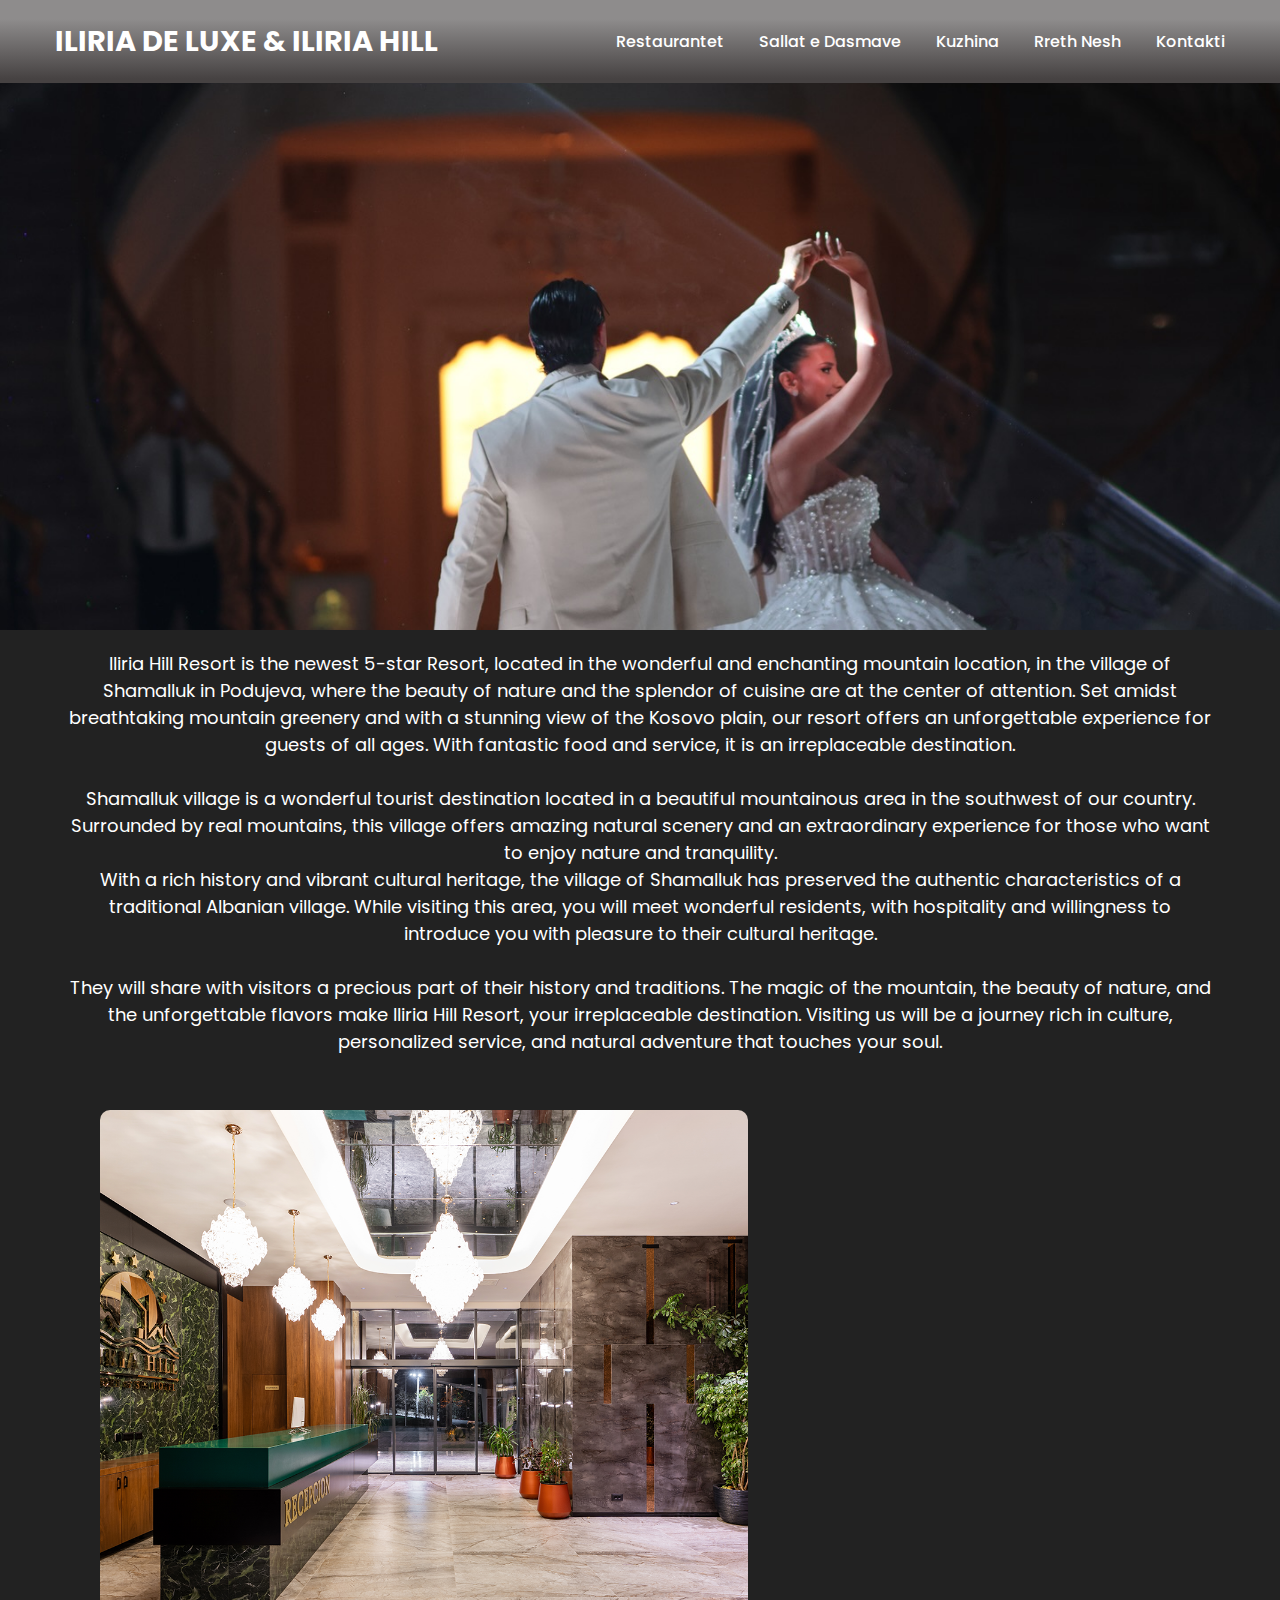
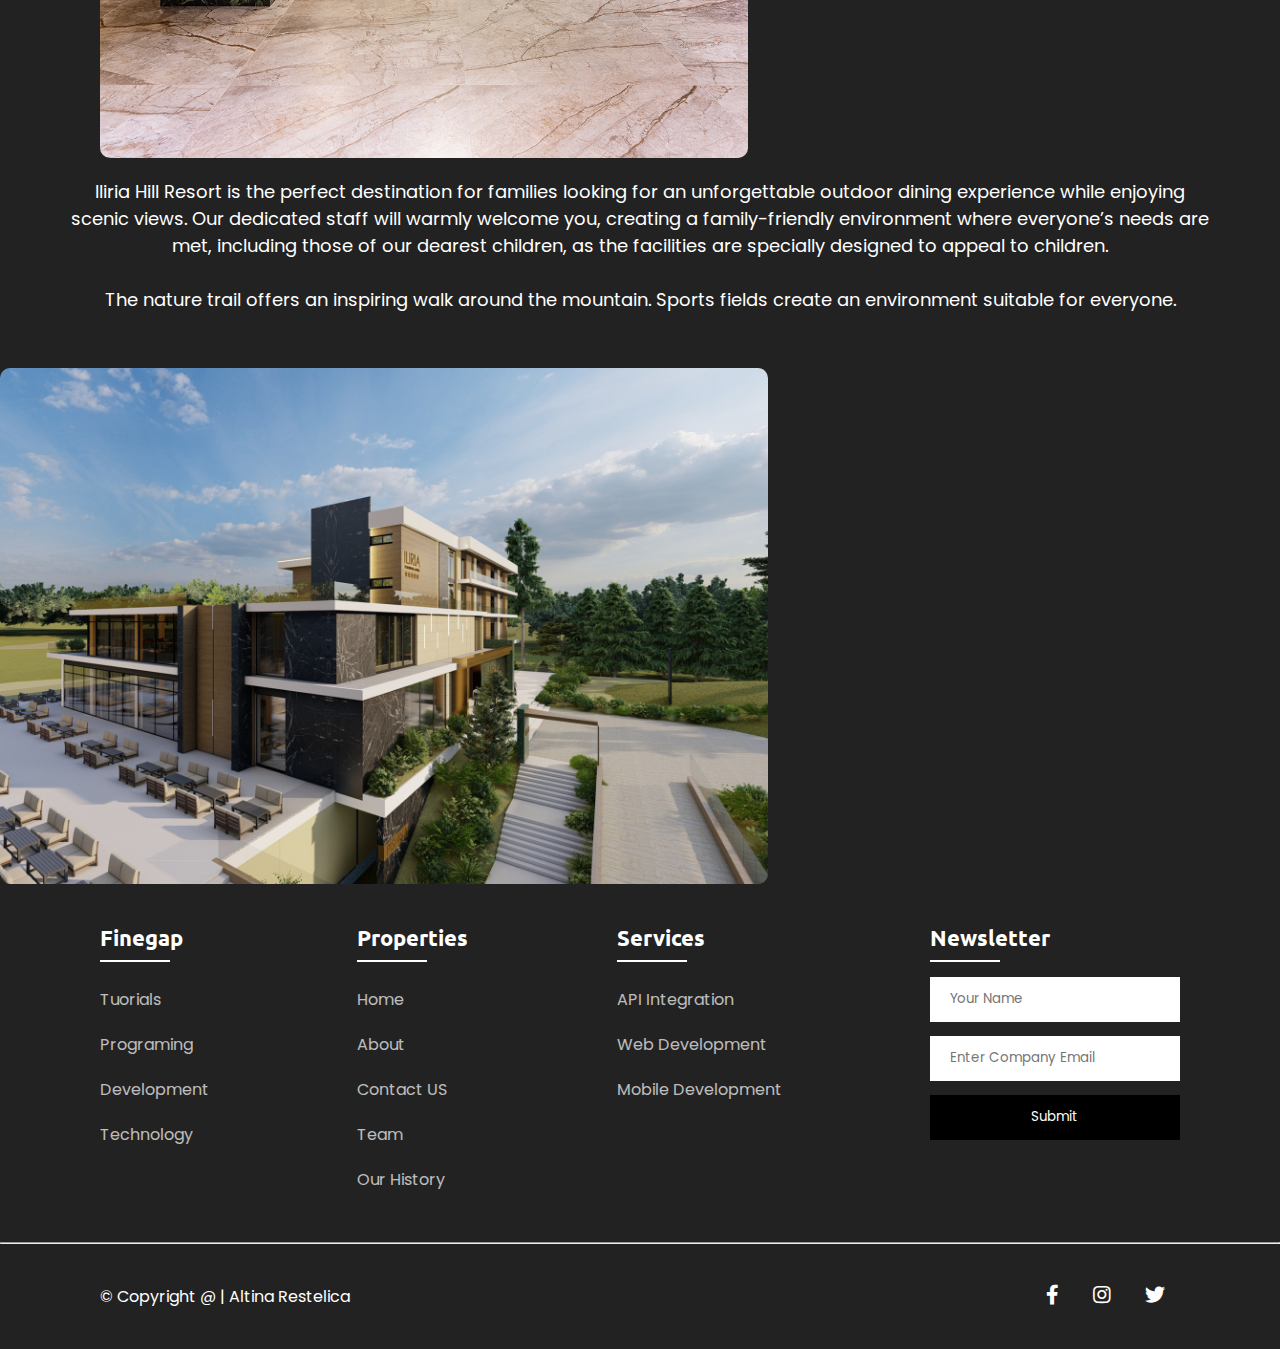
==== Page/about.html @ e85307b4 "first commit" ====
<!DOCTYPE html>
<html lang="en">
<head>
    <meta charset="UTF-8">
    <meta name="viewport" content="width=device-width, initial-scale=1.0">
    <link rel="stylesheet" href="../Css/about.css" />
    <link rel="stylesheet" href="https://cdnjs.cloudflare.com/ajax/libs/font-awesome/5.14.0/css/all.min.css">
    <title>ILIRIA DE LUXE & ILIRIA HILL</title>
    <link rel="icon" type="image/x-icon" href="../img/profile.jpg">
</head>
<body>

    <header class="header">
        <nav class="navbar">
          <h2 class="logo"><a href="../Page/index.html">ILIRIA DE LUXE & ILIRIA HILL</a></h2>
          <input type="checkbox" id="menu-toggle" />
          <label for="menu-toggle" id="hamburger-btn">
            <svg xmlns="http://www.w3.org/2000/svg" height="24" viewBox="0 0 24 24" width="24">
              <path d="M3 12h18M3 6h18M3 18h18" stroke="currentColor" stroke-width="2" stroke-linecap="round"/>
            </svg>
          </label>
          <ul class="links">
            <li><a href="../Page/iliria.html">Restaurantet</a></li>
            <li><a href="../Page/sallat.html">Sallat e Dasmave</a></li>
            <li><a href="../Page/kuzhina.html">Kuzhina</a></li>
            <li><a href="../Page/about.html">Rreth Nesh</a></li>
            <li><a href="../Page/kontakti.html">Kontakti</a></li>
          </ul>
        </nav>
    </header>

    <section class="home" id="home">

        <!-- <div class="content">
            <h3>Rreth Nesh</h3>
        </div> -->
    </section>

    <div class="heading">
        <p>Iliria Hill Resort is the newest 5-star Resort, located in the wonderful and enchanting mountain location, in the village of Shamalluk in Podujeva, where the beauty of nature and the splendor of cuisine are at the center of attention.
            Set amidst breathtaking mountain greenery and with a stunning view of the Kosovo plain, our resort offers an unforgettable experience for guests of all ages. With fantastic food and service, it is an irreplaceable destination.<br><br>
            
            Shamalluk village is a wonderful tourist destination located in a beautiful mountainous area in the southwest of our country. Surrounded by real mountains, this village offers amazing natural scenery and an extraordinary experience for those who want to enjoy nature and tranquility.<br>
            
            With a rich history and vibrant cultural heritage, the village of Shamalluk has preserved the authentic characteristics of
             a traditional Albanian village. While visiting this area, you will meet wonderful residents, with hospitality 
             and willingness to introduce you with pleasure to their cultural heritage.<br><br>
            
             They will share with visitors a precious part of their history and traditions.
            The magic of the mountain, the beauty of nature, and the unforgettable flavors make Iliria Hill Resort, your irreplaceable destination. Visiting us will be a journey rich in culture, personalized service, and natural adventure that touches your soul.</p>
    </div>

    <div class="additional-images">
        <img src="../img/insta4.png" alt="Additional Image 3" class="additional-image">
    </div>

    
    <div class="heading">
        <p>Iliria Hill Resort is the perfect destination for families looking for an unforgettable outdoor 
            dining experience while enjoying scenic views. Our dedicated staff will warmly welcome you, creating 
            a family-friendly environment where everyone’s needs are met, including those of our dearest children, 
            as the facilities are specially designed to appeal to children.<br><br>
           The nature trail offers an inspiring walk around the mountain. Sports fields create an environment suitable for everyone.</p>
    </div>

    <div class="additional-images">
        <img src="../img/Untitled-2.png" alt="Additional Image 3" class="additional-image">
    </div>


    <footer>
        <div class="container">
            <div class="row">
                <div class="footer-col">
                    <h4>Finegap</h4>
                    <ul>
                        <li><a href="">Tuorials</a></li>
                        <li><a href="">Programing</a></li>
                        <li><a href="">Development</a></li>
                        <li><a href="">Technology</a></li>
                    </ul>
                </div>
                <div class="footer-col">
                    <h4>Properties</h4>
                    <ul>
                        <li><a href="">Home</a></li>
                        <li><a href="">About</a></li>
                        <li><a href="">Contact US</a></li>
                        <li><a href="">Team</a></li>
                        <li><a href="">Our History</a></li>
                    </ul>
                </div>
                <div class="footer-col">
                    <h4>Services</h4>
                    <ul>
                        <li><a href="">API Integration</a></li>
                        <li><a href="">Web Development</a></li>
                        <li><a href="">Mobile Development</a></li>
                        
                    </ul>
                </div>
    
                <div class="footer-col">
                    <h4>Newsletter</h4>
                    <form action="">
                        <input type="text" placeholder="Your Name" class="inputName">
                        <input type="email" placeholder="Enter Company Email" class="inputEmail">
                        <input type="submit" value="Submit" class="inputSubmit">
                    </form>
                </div>
            </div>
            <hr>
            <div class="row">
                <div class="col">
                    <p>&#169; Copyright @ | <a href="#" style="text-decoration: none; color: white;">Altina Restelica</a></p>
                </div>
                <div class="socialIcons">
                    <a href=""><i class="fab fa-facebook-f"></i></a>
                    <a href=""><i class="fab fa-instagram"></i></a>
                    <a href=""><i class="fab fa-twitter"></i></a>
                </div>
            </div>
        </div>
    </footer>


</body>
</html>
---- Css/about.css ----
@import url('https://fonts.googleapis.com/css2?family=Poppins&family=Ubuntu&display=swap');
*{
    padding: 0;
    margin: 0;
    box-sizing: border-box;
    font-family: 'Poppins', sans-serif;
}
body{
    background-color: #222;
}
.header {
    background: linear-gradient(to bottom, #8e8c8c 23%, #464242 95%);
    position: fixed;
    top: 0;
    left: 0;
    width: 100%;
  }
  .navbar {
    display: flex;
    align-items: center;
    justify-content: space-between;
    max-width: 1200px;
    margin: 0 auto;
    padding: 20px 15px;
  }
  .navbar .logo a {
    font-size: 1.8rem;
    text-decoration: none;
    color: #fff;
  }
  .navbar .links {
    display: flex;
    align-items: center;
    list-style: none;
    gap: 35px;
  }
  .navbar .links a {
    font-weight: 500;
    text-decoration: none;
    color: #fff;
    padding: 10px 0;
    transition: 0.2s ease;
  }
  .navbar .buttons a {
    text-decoration: none;
    color: #fff;
    font-size: 1rem;
    padding: 15px 0;
    transition: 0.2s ease;
  }
  .navbar .buttons a:not(:last-child) {
    margin-right: 30px;
  }
  .navbar .buttons .signin:hover {
    color: #47b2e4;
  }
  .navbar .buttons .signup {
    border: 1px solid #fff;
    padding: 10px 20px;
    border-radius: 0.375rem;
    text-align: center;
    transition: 0.2s ease;
  }
  .navbar .buttons .signup:hover {
    background-color: #47b2e4;
    color: #fff;
  }
  .hero-section {
    display: flex;
    justify-content: space-evenly;
    align-items: center;
    height: 40vh;
    padding: 0 15px;
    max-width: 1200px;
    margin: 0 auto;
  }
  .hero-section .hero {
    max-width: 50%;
    color: #fff;
  }
  .hero p {
    font-size: 1.2rem;
    margin-bottom: 20px;
    color: #c9c7c7;
  }
  .hero-section .img img {
    width: 517px;
  }
  .hero-section .buttons {
    margin-top: 40px;
  }
  .hero-section .buttons a {
    text-decoration: none;
    color: #fff;
    padding: 12px 24px;
    border-radius: 0.375rem;
    font-weight: 600;
    transition: 0.2s ease;
    display: inline-block;
  }
  .hero-section .buttons a:not(:last-child) {
    margin-right: 15px;
  }
  .buttons .join {
    background-color: #47b2e4;
  }
  .hero-section .buttons .learn {
    border: 1px solid #fff;
    border-radius: 0.375rem;
  }
  .hero-section .buttons a:hover {
    background-color: #47b2e4;
  }
  
  #menu-toggle {
    display: none;
  }
  #hamburger-btn {
    font-size: 1.8rem;
    color: #fff;
    cursor: pointer;
    display: none;
    order: 1;
  }
  @media screen and (max-width: 1023px) {
    .navbar .logo a {
      font-size: 1.5rem;
    }
    .links {
      position: fixed;
      left: -100%;
      top: 75px;
      width: 100%;
      height: 100vh;
      padding-top: 50px;
      background: #998d8d;
      flex-direction: column;
      transition: 0.3s ease;
    }
    .navbar #menu-toggle:checked ~ .links {
      left: 0;
    }
    .navbar #hamburger-btn {
      display: block;
    }
    .header .buttons {
      display: none;
    }
    .hero-section .hero {
      max-width: 100%;
      text-align: center;
    }
    .hero-section img {
      display: none;
    }
  }

  .home{
    display: flex;
    align-items: center;
    min-height: 70vh;
    background: url(../img/about.jpg) no-repeat;
    background-size: cover;
    background-position: center;
}
/* .home .content{
    max-width: 50rem;
    text-align: center;
    align-items: center;
}
.home .content h3{
    font-size: 3rem;
    color: #333;
} */


.heading{
    background-color: #222;
    width: 90%;
    display: flex;
    justify-content: center;
    align-items: center;
    flex-direction: column;
    text-align: center;
    margin: 20px auto;
}
.heading h1{
    font-size: 50px;
    color: #fff;
    margin-bottom: 25px;
    position: relative;
}
.heading h1::after{
    content: "";
    position: absolute;
    width: 100%;
    height: 4px;
    display: block;
    margin: 0 auto;
    background: #e6884d;
}
.heading p{
    font-size: 18px;
    color: #fff;
    margin-bottom: 35px;
}
@media screen and (max-width: 768px){
    .heading{
        padding: 0px 20px;
    }
    .heading h1{
        font-size: 36px;
    }
    .heading p{
        font-size: 17px;
        margin-bottom: 0px;
    }
}

.additional-images {
    display: flex;
    justify-content: center;
    display: grid;
    gap: 15px;
    margin-top: 20px;
    width: 100%;
}
.additional-image {
    width: 60%;
    border-radius: 10px;
    object-fit: cover;
}


footer .container{
    background-color: #222;
}

.row{
    display: flex;
    justify-content: space-between;
    padding: 40px 100px;
}
.footer-col ul{
    list-style: none;
}

.footer-col h4{
    color: #fff;
    margin-bottom: 25px;
    font-size: 22px;
    position: relative;
    font-family: 'Ubuntu', sans-serif;
}

.footer-col h4::before{
    content: '';
    width: 70px;
    height: 2px;
    position: absolute;
    background-color: #fff;
    bottom: -10px;
}

.footer-col ul li{
    padding: 10px 0;
}
.footer-col ul li a{
    color: #fff;
    text-decoration: none;
    font-size: 16px;
    opacity: 0.7;
    transition: 0.5s;
}
.footer-col ul li a:hover{
    opacity: 1;
}
.footer-col input{
    border: none;
    width: 250px;
    height: 45px;
    display: block;
    padding-left: 20px;
    margin: 14px 0;
}

.footer-col .inputSubmit{
    padding: 0px 20px;
    background-color: #000;
    border: none;
    color: white;
}
.col p{
    color: #fff;
}
.row hr{
    opacity: 0.7;
}

.row .socialIcons i{
    display: inline-block;
    color: #fff;
    font-size: 20px;
    margin: 0 15px;
    transition: 0.5s;
}

.row .socialIcons i:hover{
    color: #e91e64;
}

@media (max-width: 600px){
    footer .row{
        flex-direction: column;
        padding: 20px 30px;
    }

    footer .footer-col ul{
        margin-left: 20px;
        margin-bottom: 20px;
    }
    .footer-col input{
        width: 100%;
    }
}

@media(max-width:768px){
    .home .content h3{
        font-size: 3.5rem;
    }
    .home .content span{
        font-size: 2rem;
    }
    .icons-container .icons h3{
        font-size: 1rem;
    }
    .icons-container .icons span{
        font-size: 1rem;
    }
}
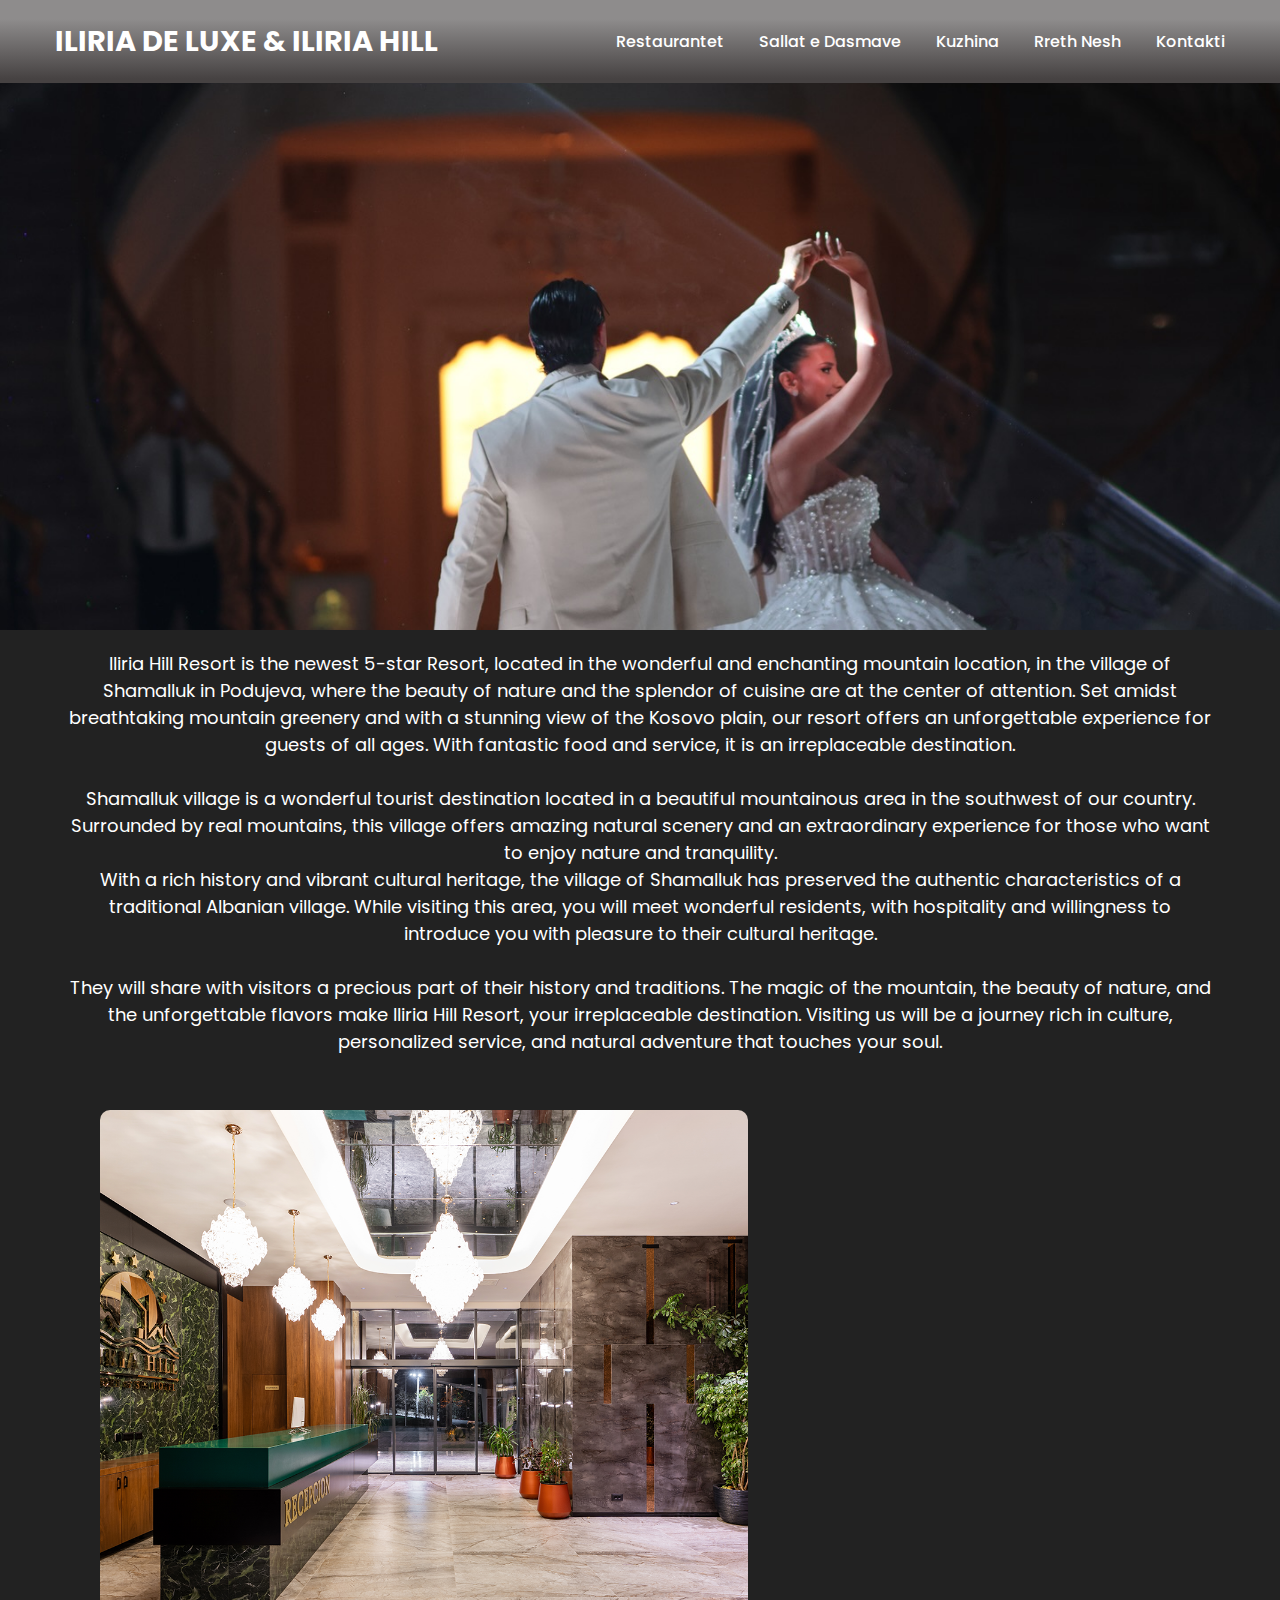
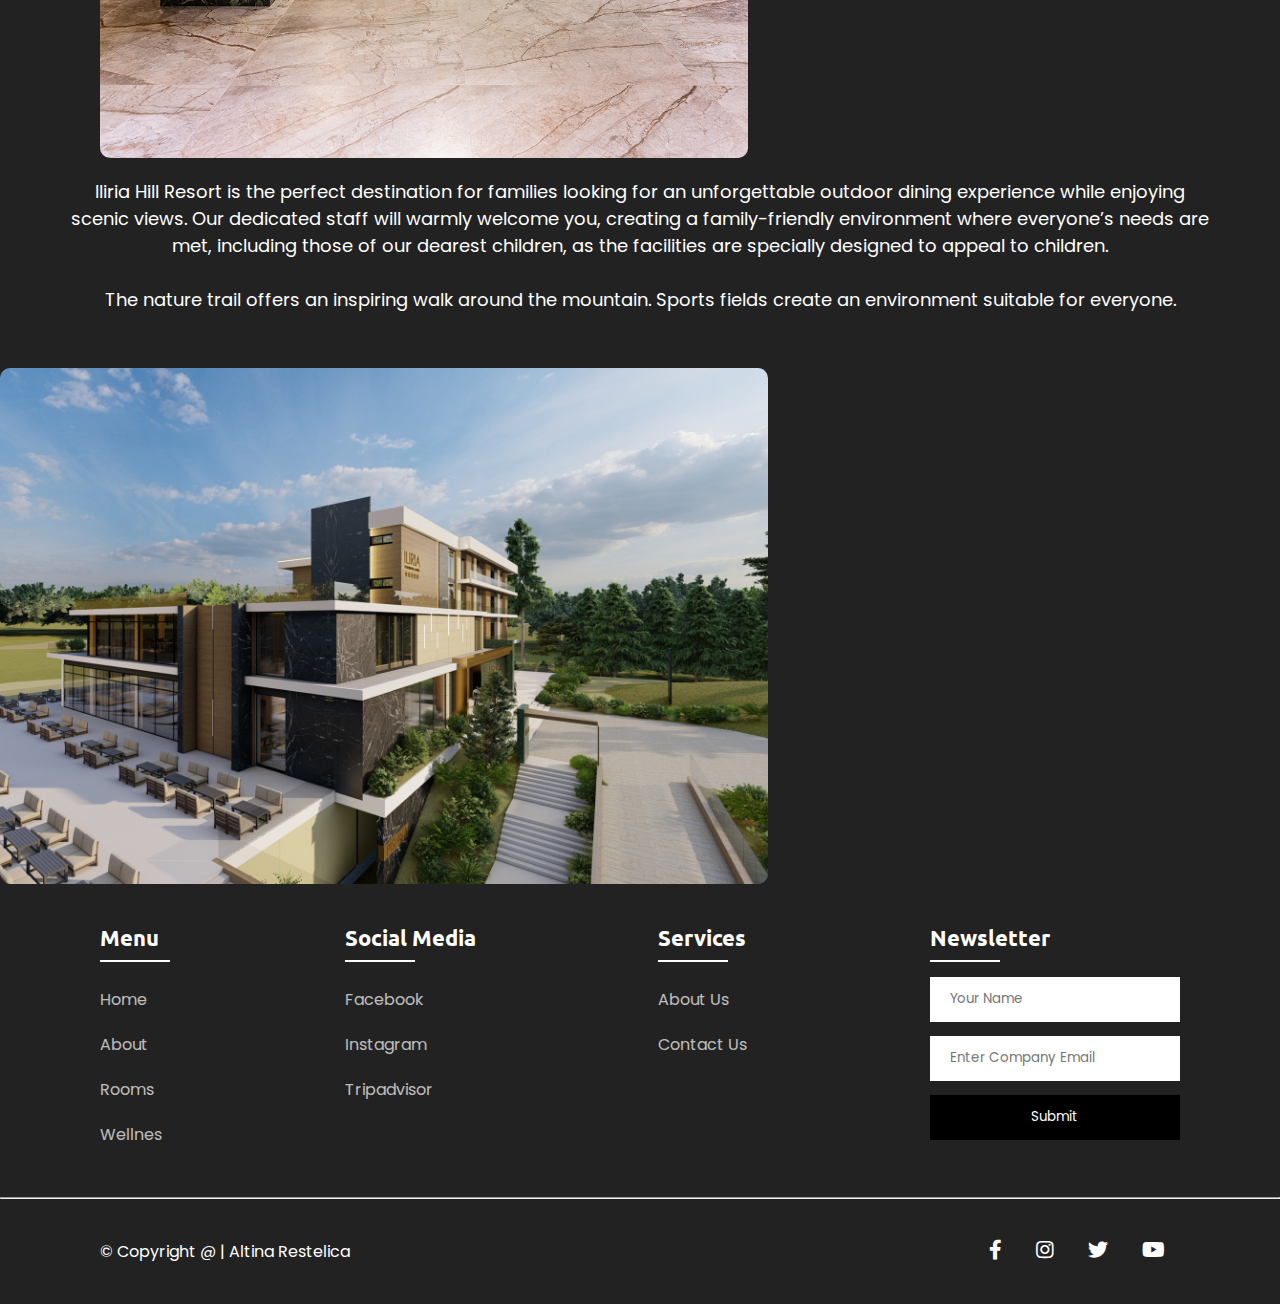
==== commit 514d3ab3: "about.html" ====
--- a/Page/about.html
+++ b/Page/about.html
@@ -29,12 +29,7 @@
         </nav>
     </header>
 
-    <section class="home" id="home">
-
-        <!-- <div class="content">
-            <h3>Rreth Nesh</h3>
-        </div> -->
-    </section>
+    <section class="home" id="home"></section>
 
     <div class="heading">
         <p>Iliria Hill Resort is the newest 5-star Resort, located in the wonderful and enchanting mountain location, in the village of Shamalluk in Podujeva, where the beauty of nature and the splendor of cuisine are at the center of attention.
@@ -51,7 +46,7 @@
     </div>
 
     <div class="additional-images">
-        <img src="../img/insta4.png" alt="Additional Image 3" class="additional-image">
+        <img src="../img/insta4.png" alt="Recepsioni" class="additional-image">
     </div>
 
     
@@ -64,42 +59,39 @@
     </div>
 
     <div class="additional-images">
-        <img src="../img/Untitled-2.png" alt="Additional Image 3" class="additional-image">
+        <img src="../img/Untitled-2.png" alt="ILIRIA HILL" class="additional-image">
     </div>
 
 
     <footer>
-        <div class="container">
+        <div class="contain">
             <div class="row">
                 <div class="footer-col">
-                    <h4>Finegap</h4>
+                    <h4>Menu</h4>
                     <ul>
-                        <li><a href="">Tuorials</a></li>
-                        <li><a href="">Programing</a></li>
-                        <li><a href="">Development</a></li>
-                        <li><a href="">Technology</a></li>
+                        <li><a href="">Home</a></li>
+                        <li><a href="">About</a></li>
+                        <li><a href="">Rooms</a></li>
+                        <li><a href="">Wellnes</a></li>
                     </ul>
                 </div>
                 <div class="footer-col">
-                    <h4>Properties</h4>
+                    <h4>Social Media</h4>
                     <ul>
-                        <li><a href="">Home</a></li>
-                        <li><a href="">About</a></li>
-                        <li><a href="">Contact US</a></li>
-                        <li><a href="">Team</a></li>
-                        <li><a href="">Our History</a></li>
+                        <li><a href="">Facebook</a></li>
+                        <li><a href="">Instagram</a></li>
+                        <li><a href="">Tripadvisor</a></li>
                     </ul>
                 </div>
                 <div class="footer-col">
                     <h4>Services</h4>
                     <ul>
-                        <li><a href="">API Integration</a></li>
-                        <li><a href="">Web Development</a></li>
-                        <li><a href="">Mobile Development</a></li>
+                        <li><a href="">About Us</a></li>
+                        <li><a href="">Contact Us</a></li>
                         
                     </ul>
                 </div>
-    
+      
                 <div class="footer-col">
                     <h4>Newsletter</h4>
                     <form action="">
@@ -118,11 +110,12 @@
                     <a href=""><i class="fab fa-facebook-f"></i></a>
                     <a href=""><i class="fab fa-instagram"></i></a>
                     <a href=""><i class="fab fa-twitter"></i></a>
+                    <a href=""><i class="fab fa-youtube"></i></a>
                 </div>
             </div>
         </div>
-    </footer>
+      </footer>
 
 
 </body>
-</html>+</html>
